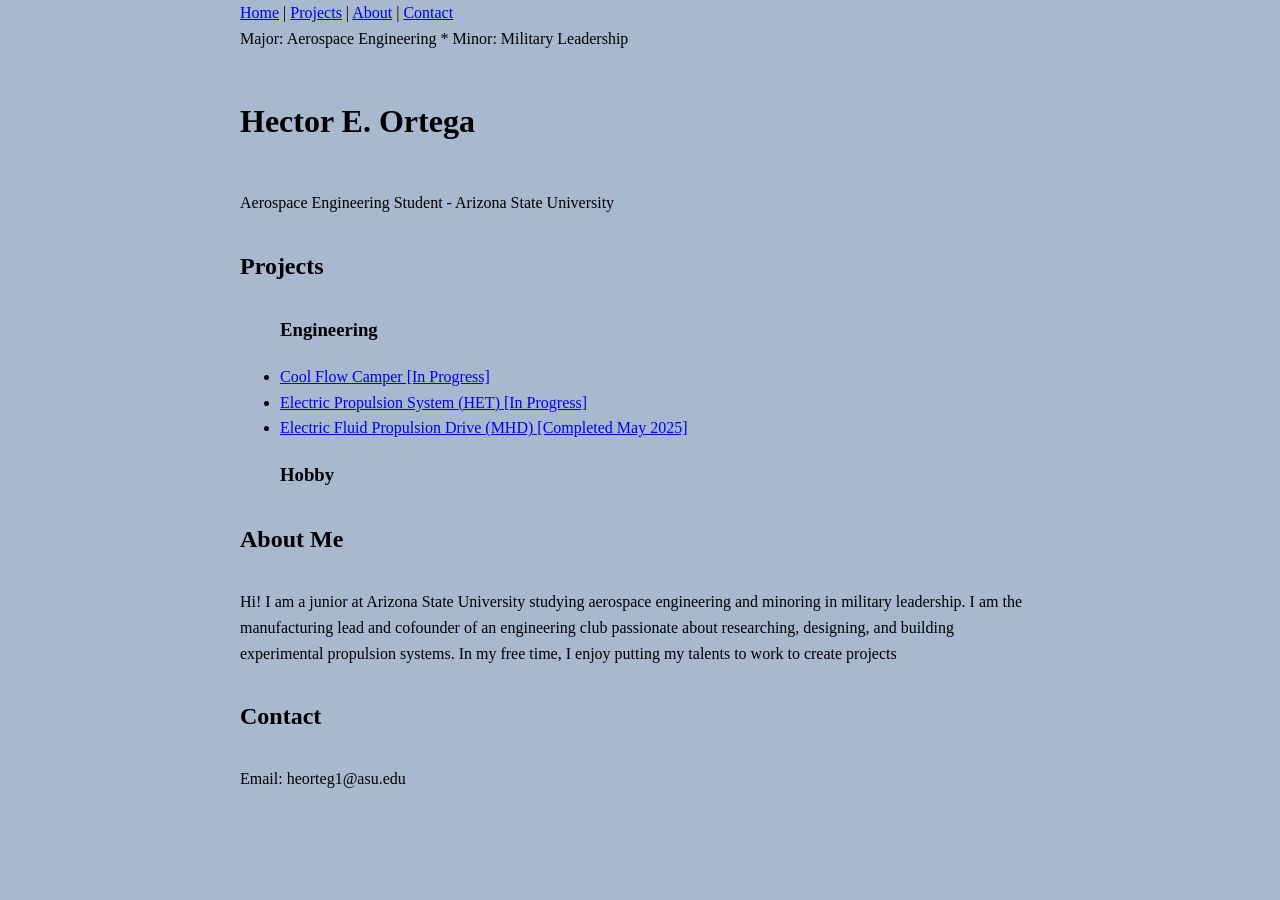
==== index.html @ f28b2d2d "Update index.html" ====
<nav>
    <a href="index.html">Home</a> |
    <a href="#projects">Projects</a> |
    <a href="#about">About</a> |
    <a href="#contact">Contact</a>
</nav>
<!DOCTYPE html>
<div class="container">
   
    <link rel="stylesheet" href="style.css">
   
    <html>
    <head>
        <title>Hector E. Ortega | Aerospace Portfolio</title>
        <subtitle> Major: Aerospace Engineering * Minor: Military Leadership </subtitle>
    </head>
</div>
<div class="card">
    </head>
    <body>
    
    <h1>Hector E. Ortega</h1>
    <p>Aerospace Engineering Student - Arizona State University</p>
  
 
        <h2 id="projects">Projects</h2>
        <ul>
            <h3>Engineering</h3>
            
            <li><a href="EngineeringProjects/CoolFlowCamper.html">Cool Flow Camper [In Progress]</a></li> 
            <li><a href="EngineeringProjects/HallEffectThruster.html">Electric Propulsion System (HET) [In Progress]</a></li>
            <li><a href="EngineeringProjects/MagnetoHydroDynamicDrive.html">Electric Fluid Propulsion Drive (MHD) [Completed May 2025]</a></li>
            <h3>Hobby</h3>
            <!--
            <li><a href="#">Mobile Kitchen Island</a></li>
            <li><a href="#">Tool Restoration</a></li>
            -->
        </ul>
</div>
<h2 id="about">About Me</h2>
<p>Hi! I am a junior at Arizona State University studying aerospace engineering and minoring in military leadership. I am the manufacturing lead and cofounder of an engineering club passionate about researching, designing, and building experimental propulsion systems. In my free time, I enjoy putting my talents to work to create projects</p>

<h2 id="contact">Contact</h2>
<p>Email: heorteg1@asu.edu</p>
    
</body>
</html>
---- style.css ----
body {
    font-family: Times New Roman, serif;
    max-width: 800px;
    margin: auto;
    line-height: 1.6;
    background-color: #A7B8CF; 
    color: #000000; /* light text */
}
h1 {
    color: #000000;
    line-height: 3;
}
h2 {
    color: #000000;
    line-height: 2.5;
}
a:hover{
    color: #000000;
    {
.container {
  max-width: 900px;
  margin: auto;
  padding: 20px;
}
.card {
  background: #1e293b;       /* box color */
  padding: 20px;             /* space inside */
  border-radius: 12px;       /* rounded corners */
  box-shadow: 0 4px 10px rgba(0,0,0,0.3); /* shadow */
}
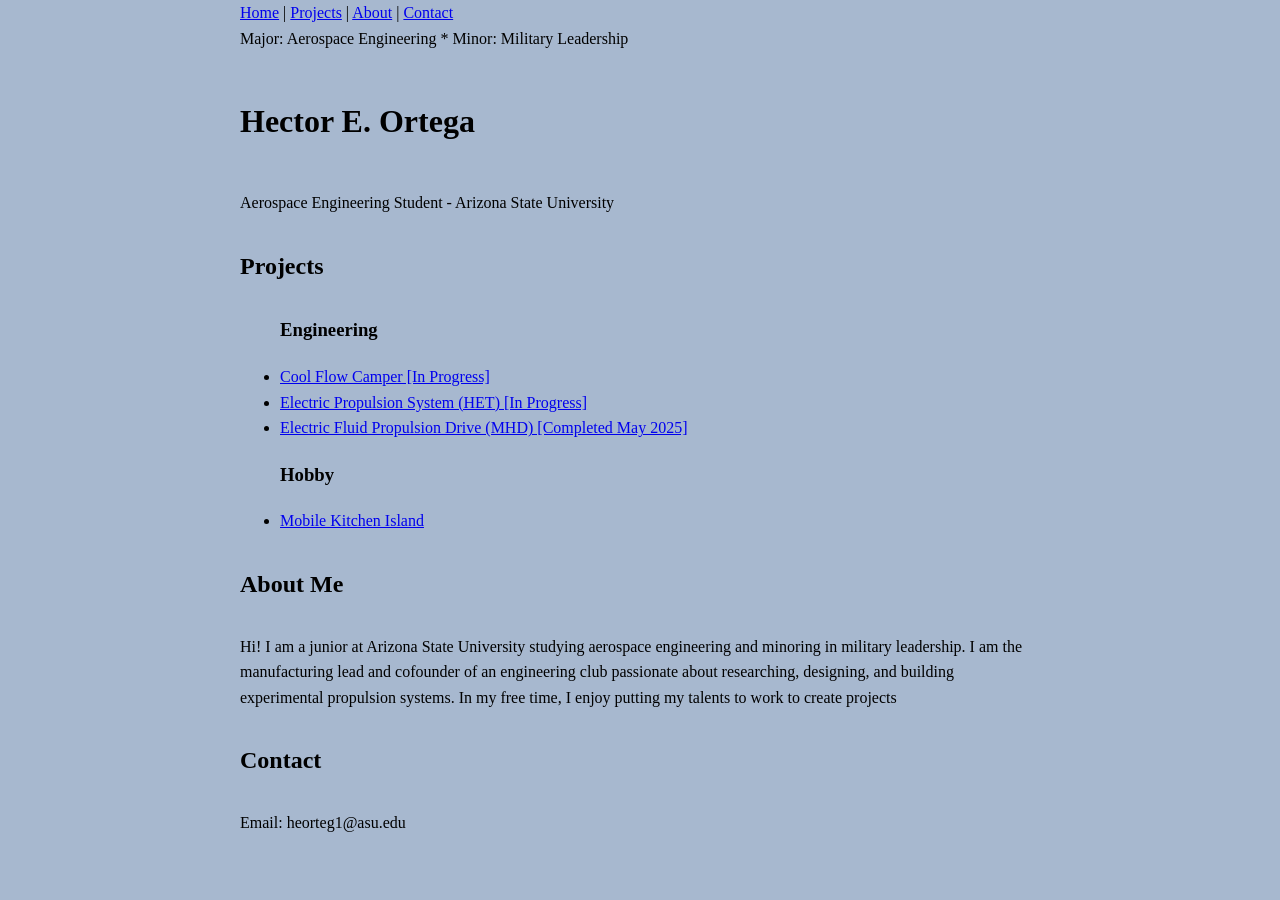
==== commit ca2c1ae1: "Add Island project page link" ====
--- a/index.html
+++ b/index.html
@@ -31,8 +31,9 @@
             <li><a href="EngineeringProjects/HallEffectThruster.html">Electric Propulsion System (HET) [In Progress]</a></li>
             <li><a href="EngineeringProjects/MagnetoHydroDynamicDrive.html">Electric Fluid Propulsion Drive (MHD) [Completed May 2025]</a></li>
             <h3>Hobby</h3>
+            
+            <li><a href="HobbyProjects/KitchenIsland.html">Mobile Kitchen Island</a></li>
             <!--
-            <li><a href="#">Mobile Kitchen Island</a></li>
             <li><a href="#">Tool Restoration</a></li>
             -->
         </ul>
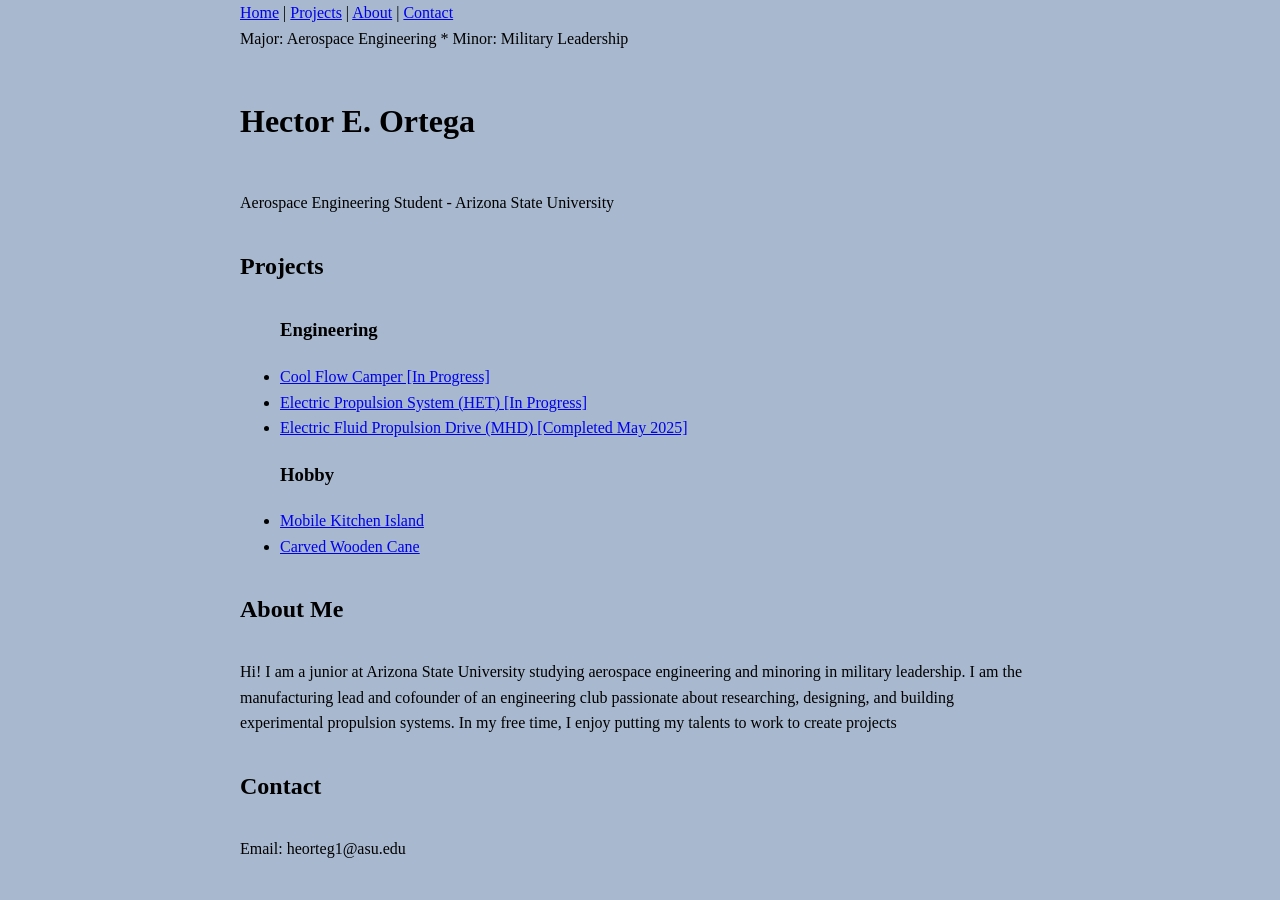
==== commit cdda3021: "Linked Cane project to index" ====
--- a/index.html
+++ b/index.html
@@ -33,6 +33,7 @@
             <h3>Hobby</h3>
             
             <li><a href="HobbyProjects/KitchenIsland.html">Mobile Kitchen Island</a></li>
+            <li><a href="HobbyProjects/PanamaCane.html">Carved Wooden Cane</a></li>
             <!--
             <li><a href="#">Tool Restoration</a></li>
             -->
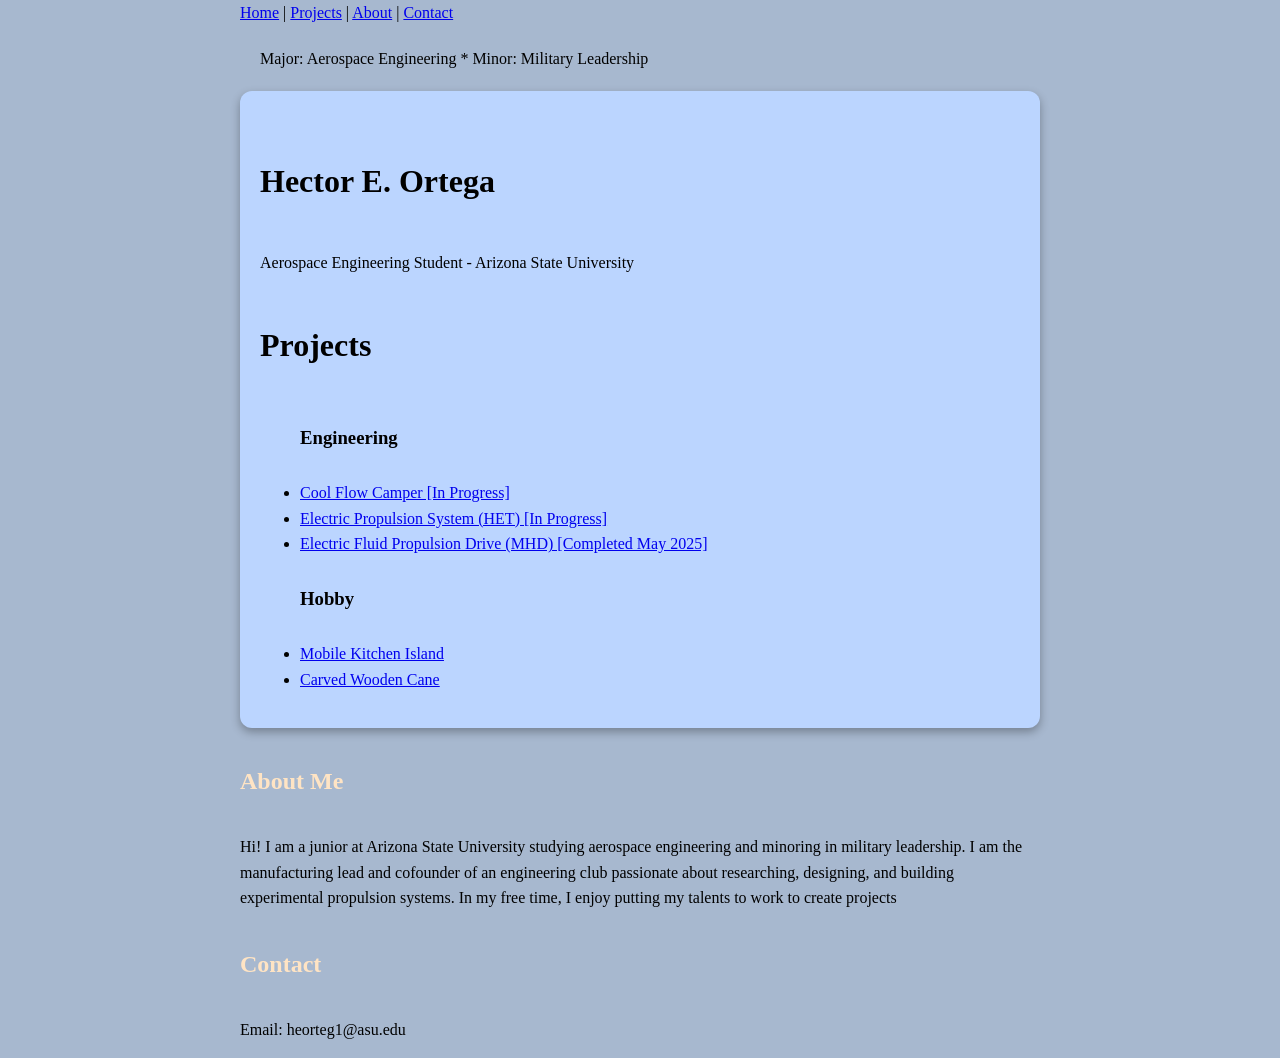
==== commit dfe0e507: "Swap h colors" ====
--- a/index.html
+++ b/index.html
@@ -23,8 +23,9 @@
     <p>Aerospace Engineering Student - Arizona State University</p>
   
  
-        <h2 id="projects">Projects</h2>
+        <h1 id="projects">Projects</h2>
         <ul>
+            
             <h3>Engineering</h3>
             
             <li><a href="EngineeringProjects/CoolFlowCamper.html">Cool Flow Camper [In Progress]</a></li> 
--- a/style.css
+++ b/style.css
@@ -11,20 +11,40 @@
     line-height: 3;
 }
 h2 {
-    color: #000000;
+    color: bisque;
+    line-height: 2.75;
+}
+h3 {
+    color:#000000;
     line-height: 2.5;
 }
-a:hover{
-    color: #000000;
-    {
+a:hover {
+    color: #bef7ff;
+}
 .container {
   max-width: 900px;
   margin: auto;
   padding: 20px;
 }
 .card {
-  background: #1e293b;       /* box color */
+  background: #bbd5ff;       /* box color */
   padding: 20px;             /* space inside */
   border-radius: 12px;       /* rounded corners */
   box-shadow: 0 4px 10px rgba(0,0,0,0.3); /* shadow */
 }
+
+.button {
+     border: 0;
+  padding: 10px;
+  box-shadow:
+    -2px -2px 5px gray,
+    2px 2px 5px gray;
+}
+
+@media (forced-colors: active) {
+  .button {
+    /* Use a border instead, since box-shadow
+    is forced to 'none' in forced-colors mode */
+    border: 2px ButtonBorder solid;
+  }
+}
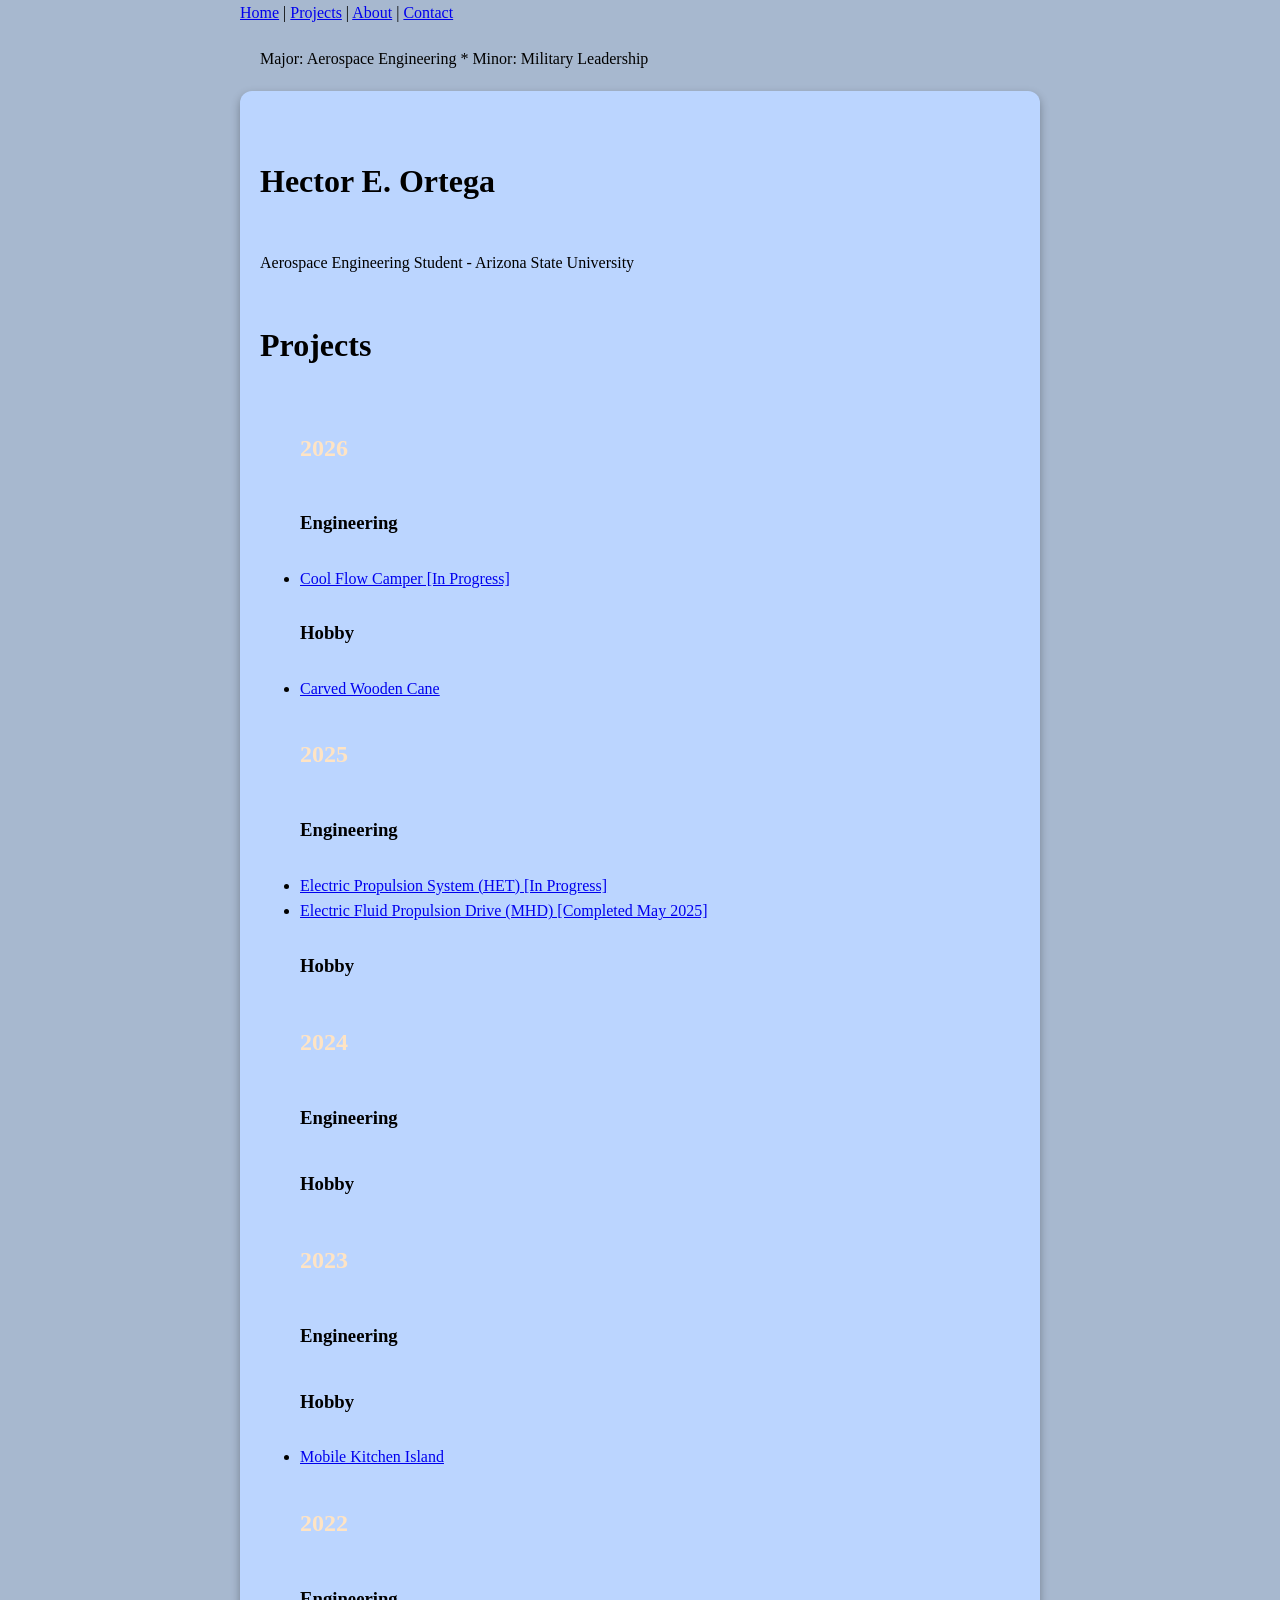
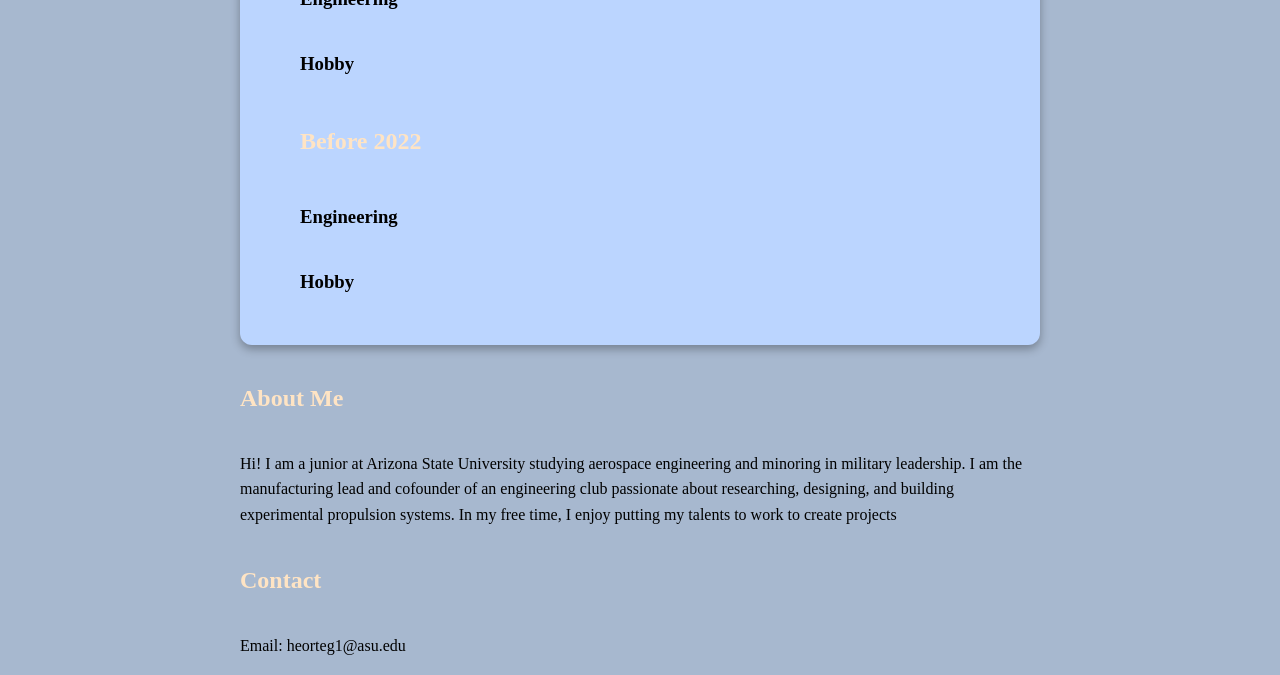
==== commit 62991f99: "Rearrange Projects List" ====
--- a/index.html
+++ b/index.html
@@ -25,16 +25,47 @@
  
         <h1 id="projects">Projects</h2>
         <ul>
+            <h2>2026</h2>
+                <h3>Engineering</h3>
             
-            <h3>Engineering</h3>
+                <li><a href="EngineeringProjects/CoolFlowCamper.html">Cool Flow Camper [In Progress]</a></li> 
+                
+                <h3>Hobby</h3>
+                
+                <li><a href="HobbyProjects/PanamaCane.html">Carved Wooden Cane</a></li>
             
-            <li><a href="EngineeringProjects/CoolFlowCamper.html">Cool Flow Camper [In Progress]</a></li> 
-            <li><a href="EngineeringProjects/HallEffectThruster.html">Electric Propulsion System (HET) [In Progress]</a></li>
-            <li><a href="EngineeringProjects/MagnetoHydroDynamicDrive.html">Electric Fluid Propulsion Drive (MHD) [Completed May 2025]</a></li>
-            <h3>Hobby</h3>
+            <h2>2025</h2>
+                <h3>Engineering</h3>
+                <li><a href="EngineeringProjects/HallEffectThruster.html">Electric Propulsion System (HET) [In Progress]</a></li>
+                <li><a href="EngineeringProjects/MagnetoHydroDynamicDrive.html">Electric Fluid Propulsion Drive (MHD) [Completed May 2025]</a></li>
+
+                <h3>Hobby</h3>
+
+            <h2>2024</h2>
+
+                <h3>Engineering</h3>
+
+                <h3>Hobby</h3>
+
+            <h2>2023</h2>
+
+                <h3>Engineering</h3>
+
+                <h3>Hobby</h3>
+
+                <li><a href="HobbyProjects/KitchenIsland.html">Mobile Kitchen Island</a></li>
             
-            <li><a href="HobbyProjects/KitchenIsland.html">Mobile Kitchen Island</a></li>
-            <li><a href="HobbyProjects/PanamaCane.html">Carved Wooden Cane</a></li>
+            <h2>2022</h2>
+
+                <h3>Engineering</h3>
+
+                <h3>Hobby</h3>
+
+            <h2>Before 2022</h2>
+
+                <h3>Engineering</h3>
+                
+                <h3>Hobby</h3>
             <!--
             <li><a href="#">Tool Restoration</a></li>
             -->
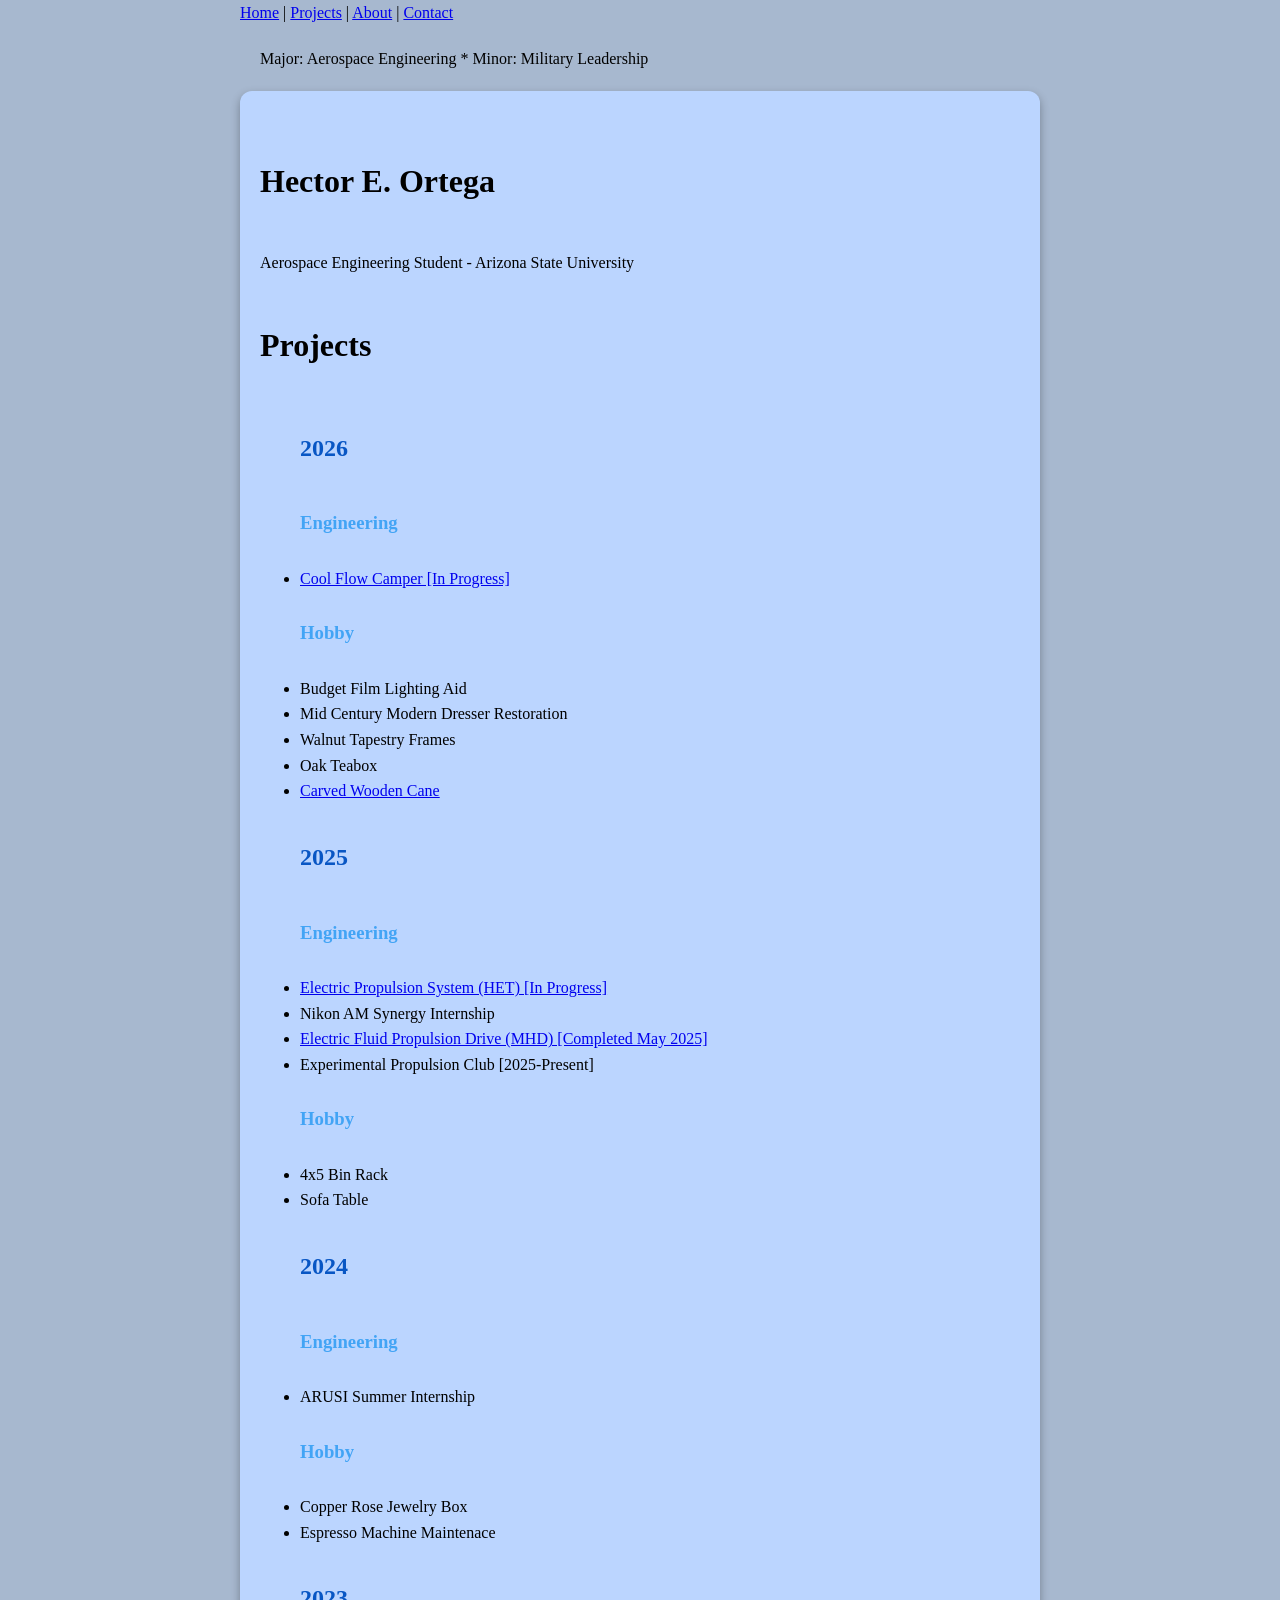
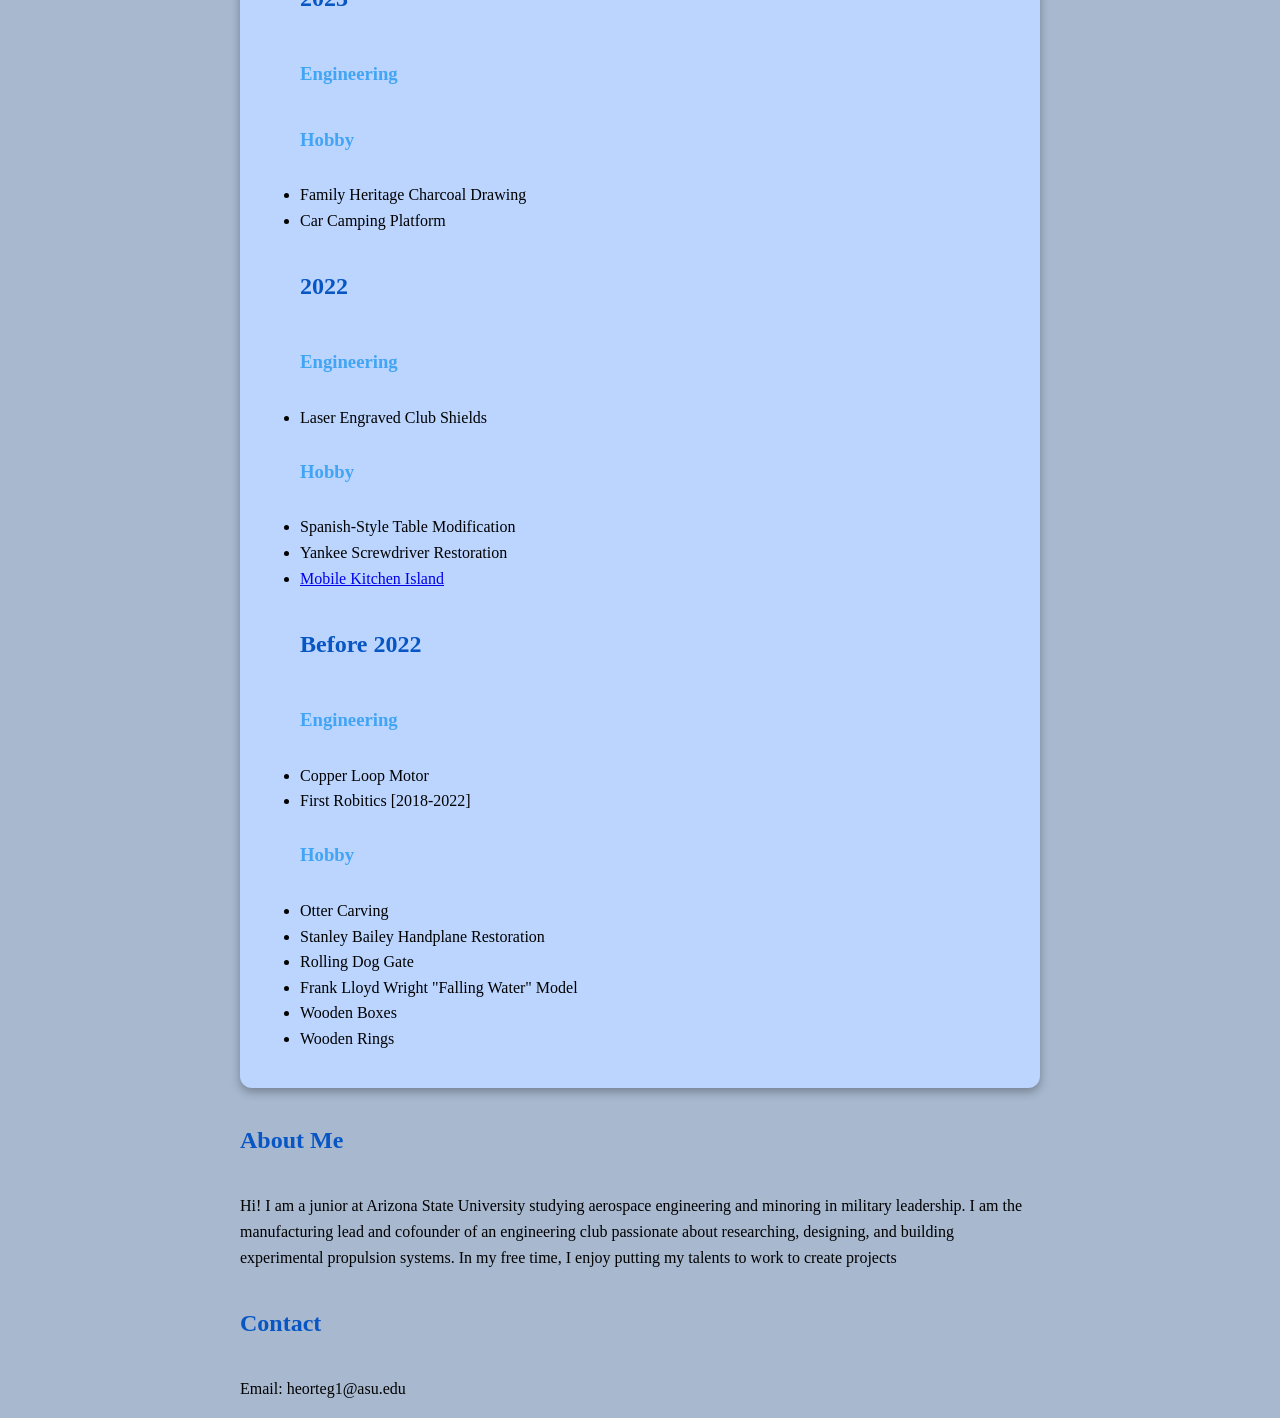
==== commit 48635aa9: "Projects List Overhaul" ====
--- a/index.html
+++ b/index.html
@@ -26,46 +26,73 @@
         <h1 id="projects">Projects</h2>
         <ul>
             <h2>2026</h2>
-                <h3>Engineering</h3>
-            
+
+                <h3>Engineering</h3>            
                 <li><a href="EngineeringProjects/CoolFlowCamper.html">Cool Flow Camper [In Progress]</a></li> 
                 
                 <h3>Hobby</h3>
-                
+                <li>Budget Film Lighting Aid</li>
+                <li>Mid Century Modern Dresser Restoration</li>
+                <li>Walnut Tapestry Frames</li>
+                <li>Oak Teabox</li>
                 <li><a href="HobbyProjects/PanamaCane.html">Carved Wooden Cane</a></li>
             
             <h2>2025</h2>
+
                 <h3>Engineering</h3>
                 <li><a href="EngineeringProjects/HallEffectThruster.html">Electric Propulsion System (HET) [In Progress]</a></li>
+                <li>Nikon AM Synergy Internship</li>
                 <li><a href="EngineeringProjects/MagnetoHydroDynamicDrive.html">Electric Fluid Propulsion Drive (MHD) [Completed May 2025]</a></li>
+                <li>Experimental Propulsion Club [2025-Present]</li>
 
                 <h3>Hobby</h3>
+                <li>4x5 Bin Rack</li>
+                <li>Sofa Table</li>
 
             <h2>2024</h2>
 
                 <h3>Engineering</h3>
+                <li>ARUSI Summer Internship</li>
 
                 <h3>Hobby</h3>
+                <li>Copper Rose Jewelry Box</li>
+                <li>Espresso Machine Maintenace</li>
 
             <h2>2023</h2>
 
                 <h3>Engineering</h3>
 
                 <h3>Hobby</h3>
-
-                <li><a href="HobbyProjects/KitchenIsland.html">Mobile Kitchen Island</a></li>
+                <li>Family Heritage Charcoal Drawing</li>
+                <li>Car Camping Platform</li>
+                
+                
             
             <h2>2022</h2>
 
                 <h3>Engineering</h3>
+                <li>Laser Engraved Club Shields</li>
 
                 <h3>Hobby</h3>
+                <li>Spanish-Style Table Modification</li>
+                <li>Yankee Screwdriver Restoration</li>
+                <li><a href="HobbyProjects/KitchenIsland.html">Mobile Kitchen Island</a></li>
 
             <h2>Before 2022</h2>
 
                 <h3>Engineering</h3>
-                
+                <li>Copper Loop Motor</li>
+                <li>First Robitics [2018-2022]</li>
+
                 <h3>Hobby</h3>
+
+                <li>Otter Carving</li>
+                <li>Stanley Bailey Handplane Restoration</li>
+                <li>Rolling Dog Gate</li>
+                <li>Frank Lloyd Wright "Falling Water" Model</li>
+                <li>Wooden Boxes</li>
+                <li>Wooden Rings</li>
+
             <!--
             <li><a href="#">Tool Restoration</a></li>
             -->
--- a/style.css
+++ b/style.css
@@ -11,11 +11,11 @@
     line-height: 3;
 }
 h2 {
-    color: bisque;
+    color: rgb(8, 86, 196);
     line-height: 2.75;
 }
 h3 {
-    color:#000000;
+    color:#42a4f5;
     line-height: 2.5;
 }
 a:hover {
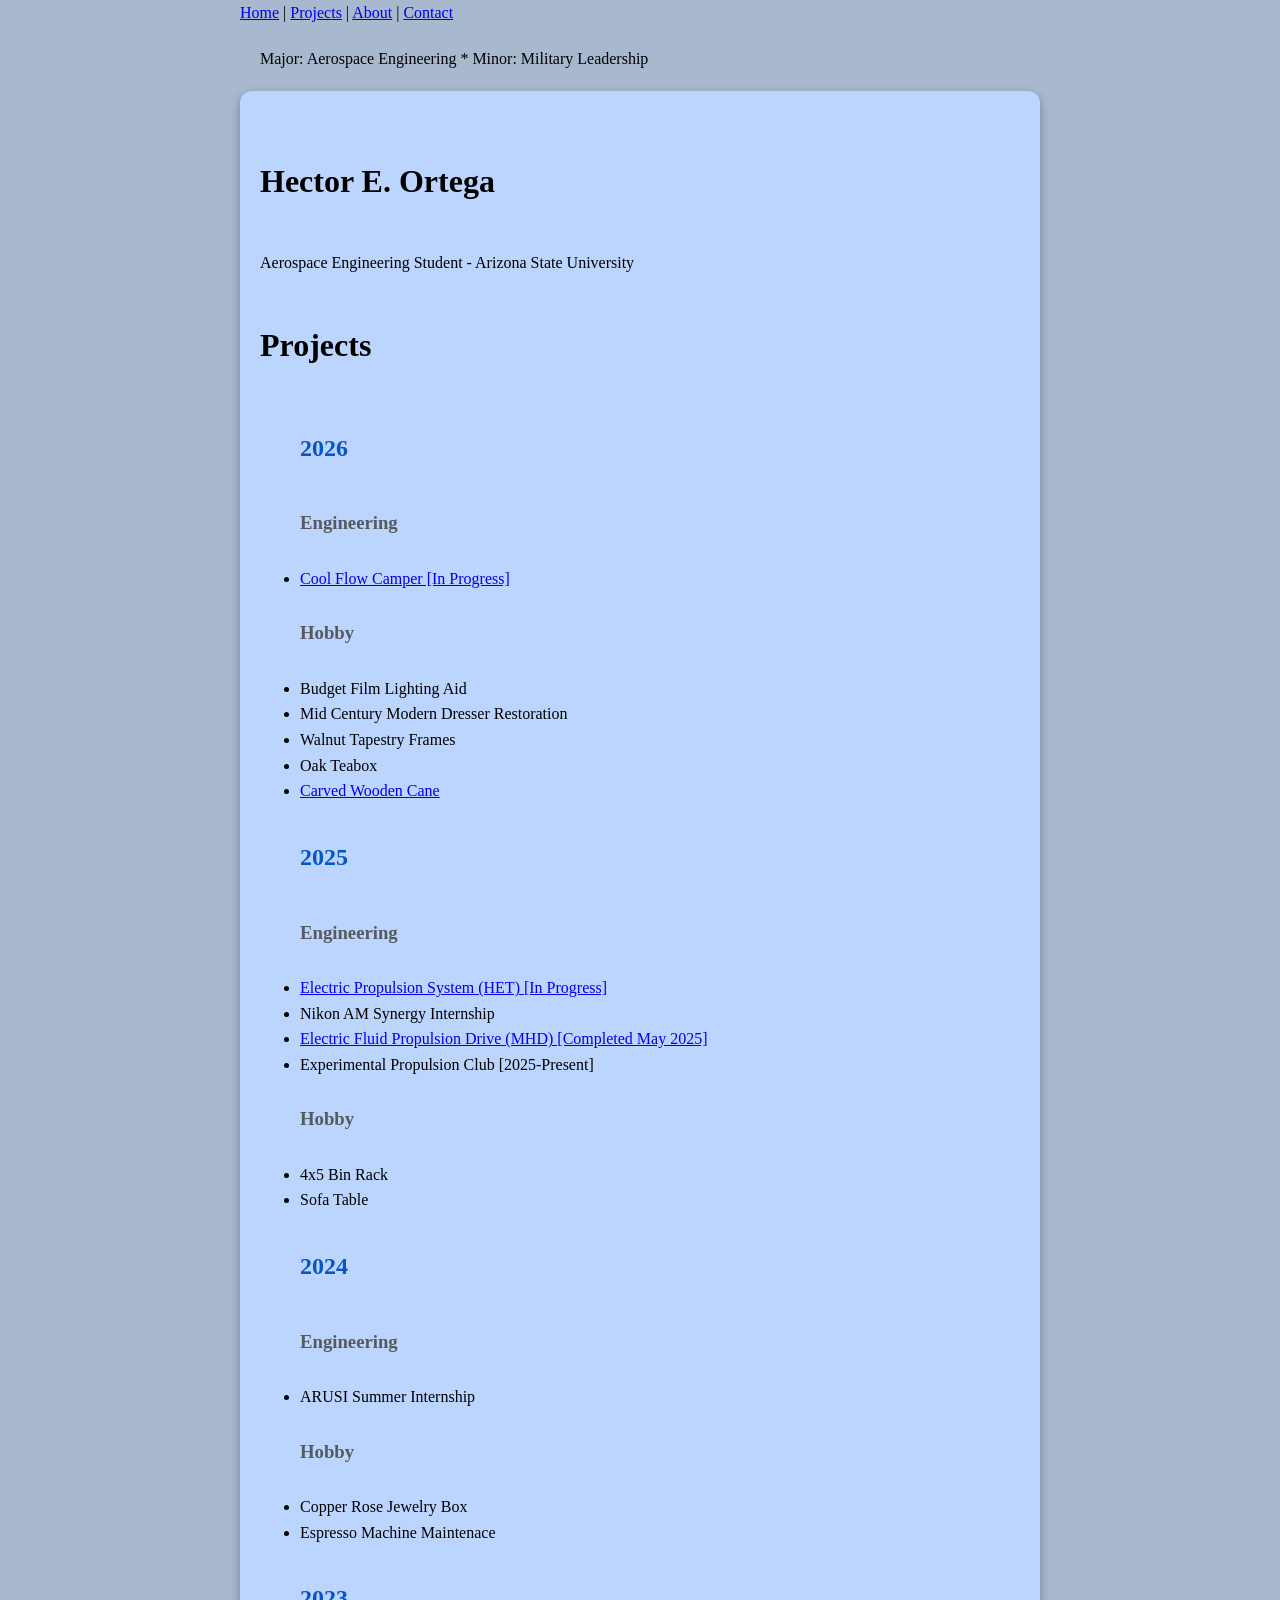
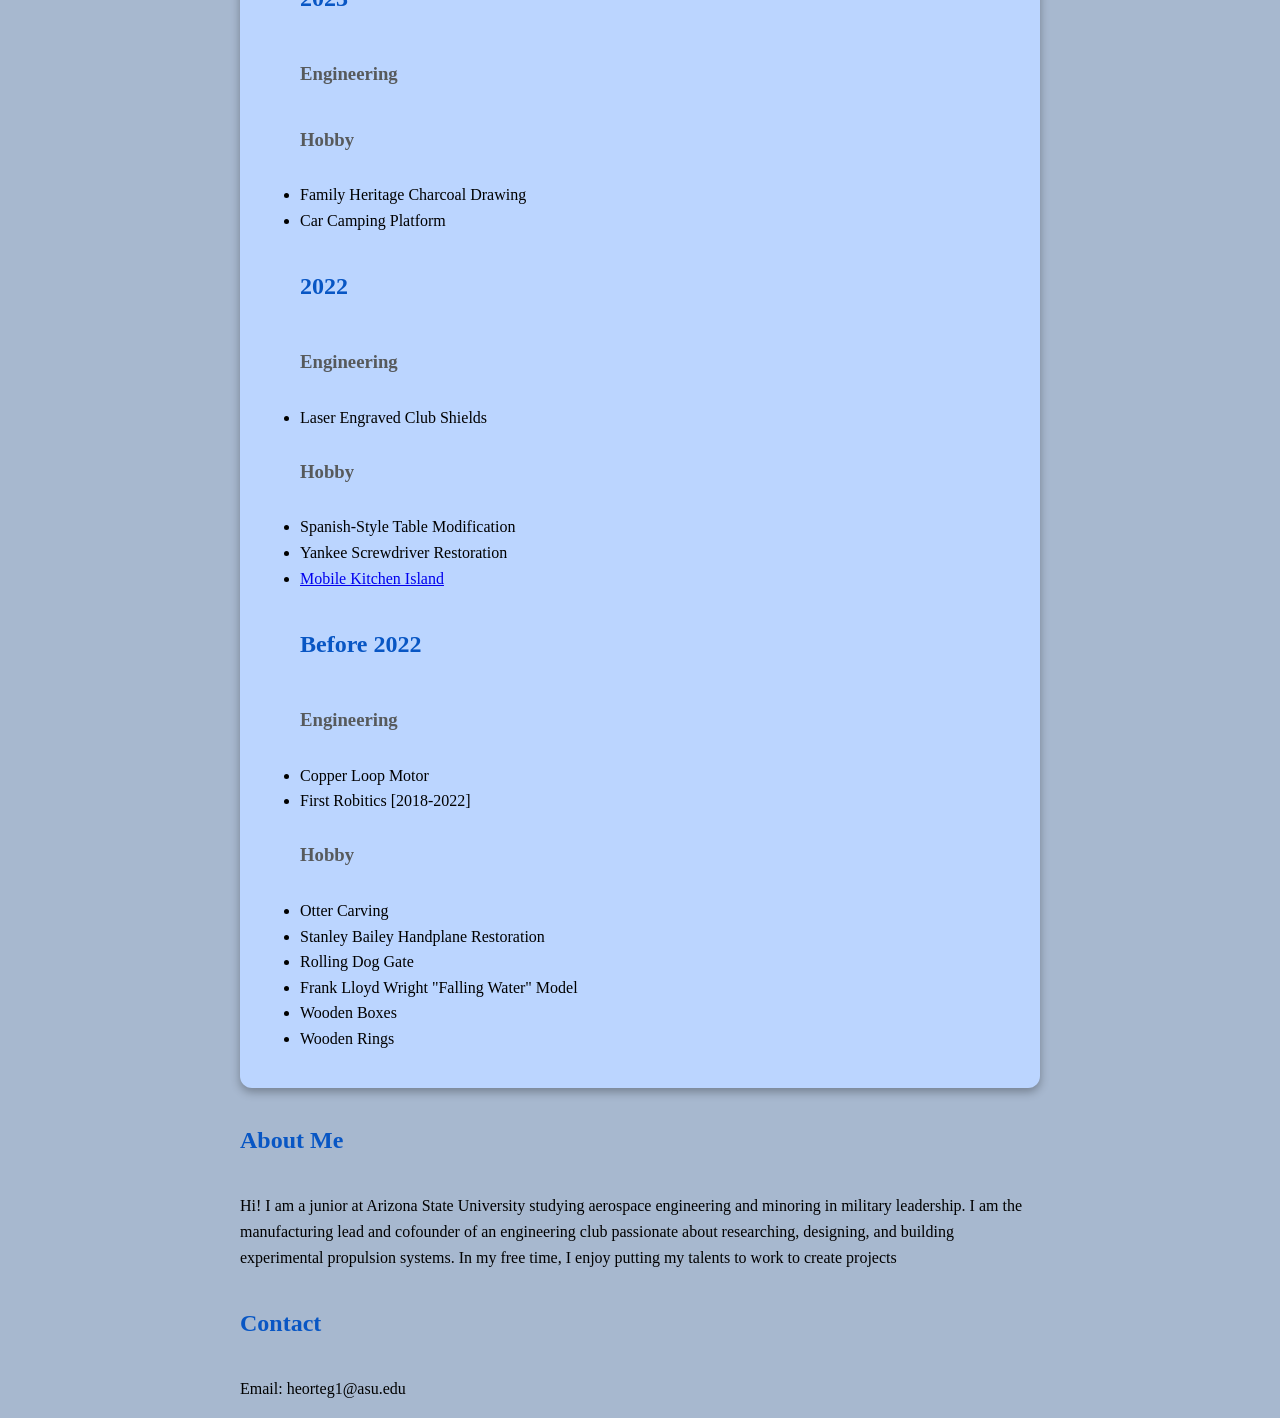
==== commit 71892f07: "Project Format Adjustment" ====
--- a/index.html
+++ b/index.html
@@ -28,70 +28,69 @@
             <h2>2026</h2>
 
                 <h3>Engineering</h3>            
-                <li><a href="EngineeringProjects/CoolFlowCamper.html">Cool Flow Camper [In Progress]</a></li> 
+                    <li><a href="EngineeringProjects/CoolFlowCamper.html">Cool Flow Camper [In Progress]</a></li> 
                 
                 <h3>Hobby</h3>
-                <li>Budget Film Lighting Aid</li>
-                <li>Mid Century Modern Dresser Restoration</li>
-                <li>Walnut Tapestry Frames</li>
-                <li>Oak Teabox</li>
-                <li><a href="HobbyProjects/PanamaCane.html">Carved Wooden Cane</a></li>
+                    <li>Budget Film Lighting Aid</li>
+                    <li>Mid Century Modern Dresser Restoration</li>
+                    <li>Walnut Tapestry Frames</li>
+                    <li>Oak Teabox</li>
+                    <li><a href="HobbyProjects/PanamaCane.html">Carved Wooden Cane</a></li>
             
             <h2>2025</h2>
 
                 <h3>Engineering</h3>
-                <li><a href="EngineeringProjects/HallEffectThruster.html">Electric Propulsion System (HET) [In Progress]</a></li>
-                <li>Nikon AM Synergy Internship</li>
-                <li><a href="EngineeringProjects/MagnetoHydroDynamicDrive.html">Electric Fluid Propulsion Drive (MHD) [Completed May 2025]</a></li>
-                <li>Experimental Propulsion Club [2025-Present]</li>
+                    <li><a href="EngineeringProjects/HallEffectThruster.html">Electric Propulsion System (HET) [In Progress]</a></li>
+                    <li>Nikon AM Synergy Internship</li>
+                    <li><a href="EngineeringProjects/MagnetoHydroDynamicDrive.html">Electric Fluid Propulsion Drive (MHD) [Completed May 2025]</a></li>
+                    <li>Experimental Propulsion Club [2025-Present]</li>
 
                 <h3>Hobby</h3>
-                <li>4x5 Bin Rack</li>
-                <li>Sofa Table</li>
+                    <li>4x5 Bin Rack</li>
+                    <li>Sofa Table</li>
 
             <h2>2024</h2>
 
                 <h3>Engineering</h3>
-                <li>ARUSI Summer Internship</li>
+                    <li>ARUSI Summer Internship</li>
 
                 <h3>Hobby</h3>
-                <li>Copper Rose Jewelry Box</li>
-                <li>Espresso Machine Maintenace</li>
+                    <li>Copper Rose Jewelry Box</li>
+                    <li>Espresso Machine Maintenace</li>
 
             <h2>2023</h2>
 
                 <h3>Engineering</h3>
 
                 <h3>Hobby</h3>
-                <li>Family Heritage Charcoal Drawing</li>
-                <li>Car Camping Platform</li>
+                    <li>Family Heritage Charcoal Drawing</li>
+                    <li>Car Camping Platform</li>
                 
                 
             
             <h2>2022</h2>
 
                 <h3>Engineering</h3>
-                <li>Laser Engraved Club Shields</li>
+                    <li>Laser Engraved Club Shields</li>
 
                 <h3>Hobby</h3>
-                <li>Spanish-Style Table Modification</li>
-                <li>Yankee Screwdriver Restoration</li>
-                <li><a href="HobbyProjects/KitchenIsland.html">Mobile Kitchen Island</a></li>
+                    <li>Spanish-Style Table Modification</li>
+                    <li>Yankee Screwdriver Restoration</li>
+                    <li><a href="HobbyProjects/KitchenIsland.html">Mobile Kitchen Island</a></li>
 
             <h2>Before 2022</h2>
 
                 <h3>Engineering</h3>
-                <li>Copper Loop Motor</li>
-                <li>First Robitics [2018-2022]</li>
+                    <li>Copper Loop Motor</li>
+                    <li>First Robitics [2018-2022]</li>
 
                 <h3>Hobby</h3>
-
-                <li>Otter Carving</li>
-                <li>Stanley Bailey Handplane Restoration</li>
-                <li>Rolling Dog Gate</li>
-                <li>Frank Lloyd Wright "Falling Water" Model</li>
-                <li>Wooden Boxes</li>
-                <li>Wooden Rings</li>
+                    <li>Otter Carving</li>
+                    <li>Stanley Bailey Handplane Restoration</li>
+                    <li>Rolling Dog Gate</li>
+                    <li>Frank Lloyd Wright "Falling Water" Model</li>
+                    <li>Wooden Boxes</li>
+                    <li>Wooden Rings</li>
 
             <!--
             <li><a href="#">Tool Restoration</a></li>
--- a/style.css
+++ b/style.css
@@ -15,7 +15,7 @@
     line-height: 2.75;
 }
 h3 {
-    color:#42a4f5;
+    color:#575a5c;
     line-height: 2.5;
 }
 a:hover {
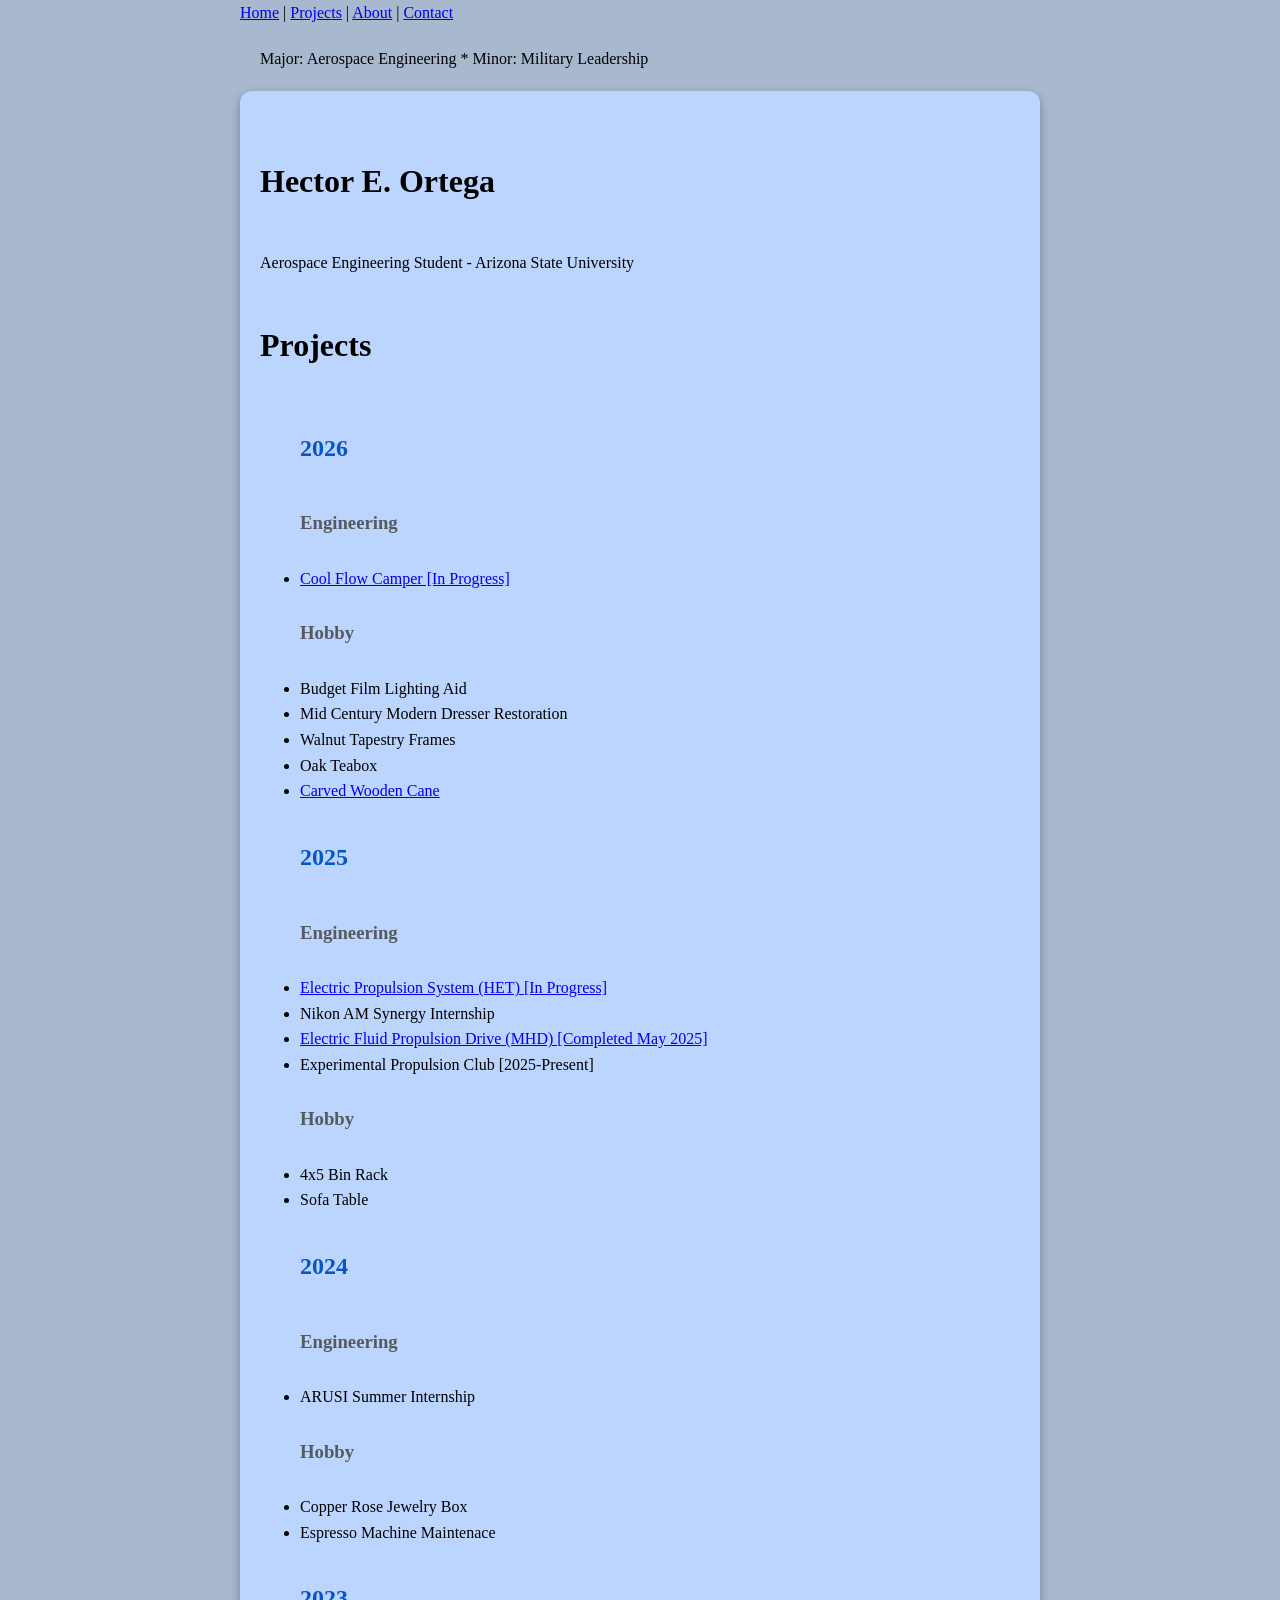
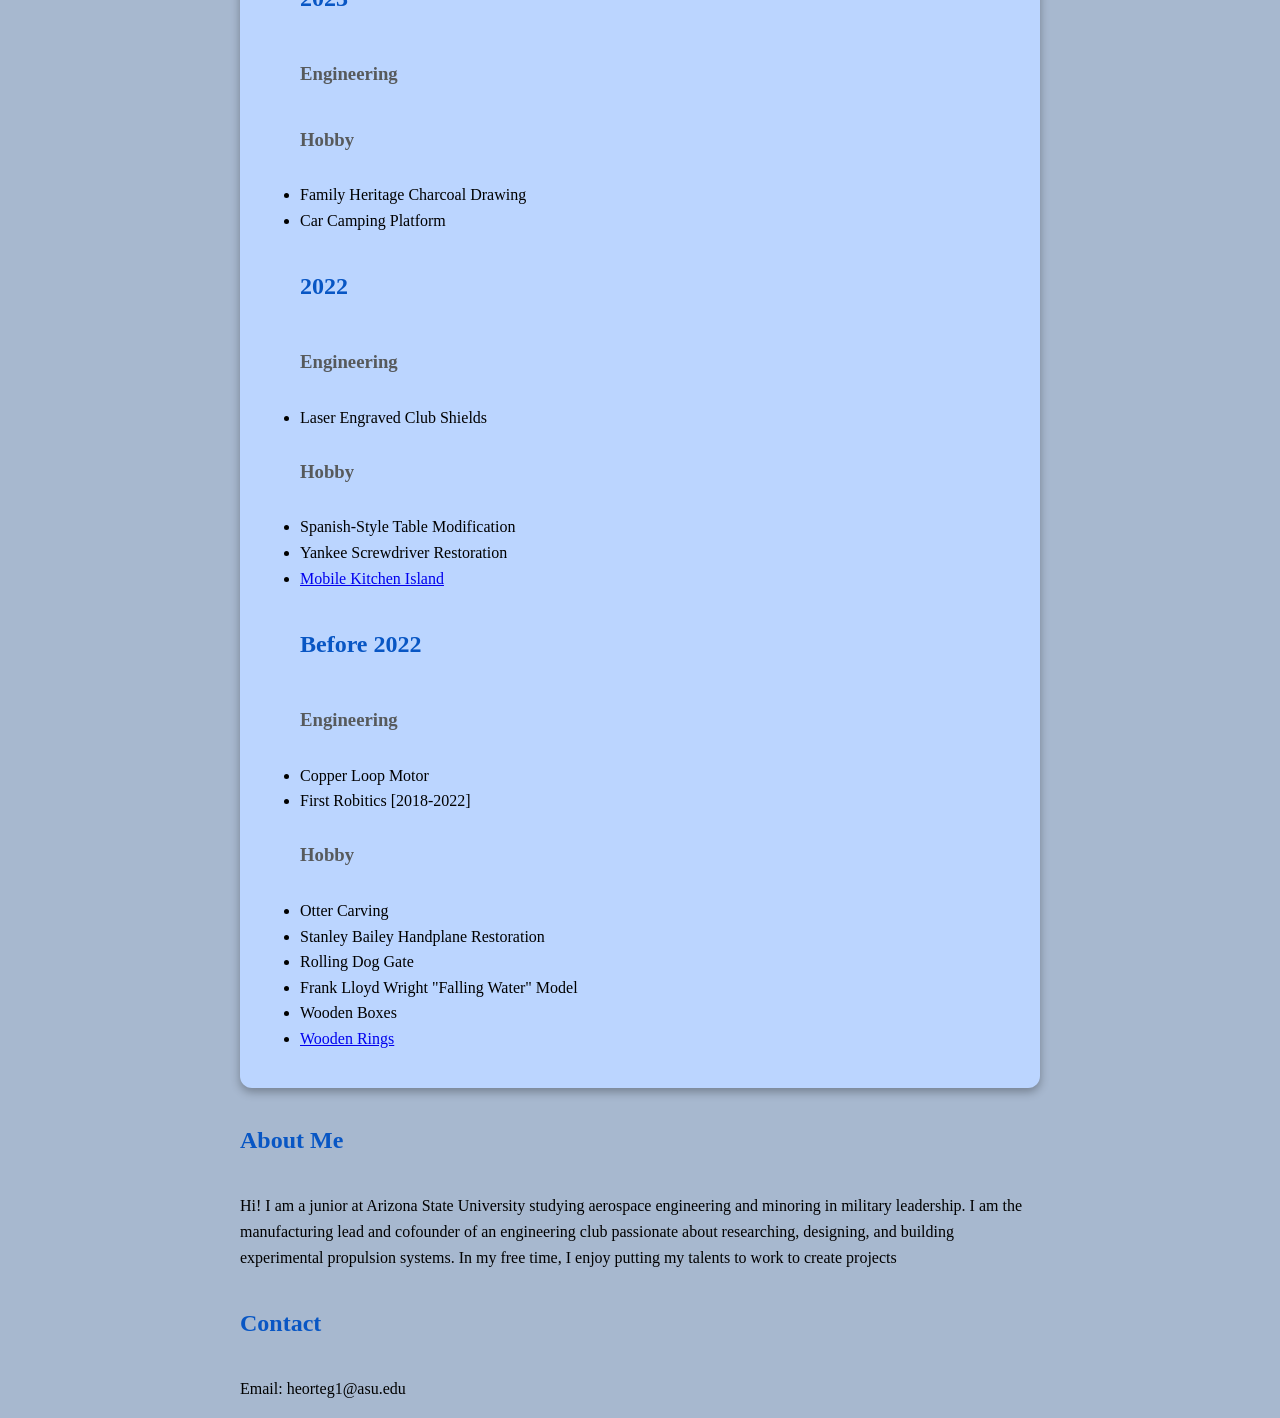
==== commit 7e8f71a8: "Fix Index Page Links" ====
--- a/index.html
+++ b/index.html
@@ -28,21 +28,21 @@
             <h2>2026</h2>
 
                 <h3>Engineering</h3>            
-                    <li><a href="EngineeringProjects/CoolFlowCamper.html">Cool Flow Camper [In Progress]</a></li> 
+                    <li><a href="EngineeringProjects/Pages/CoolFlowCamper.html">Cool Flow Camper [In Progress]</a></li> 
                 
                 <h3>Hobby</h3>
                     <li>Budget Film Lighting Aid</li>
                     <li>Mid Century Modern Dresser Restoration</li>
                     <li>Walnut Tapestry Frames</li>
                     <li>Oak Teabox</li>
-                    <li><a href="HobbyProjects/PanamaCane.html">Carved Wooden Cane</a></li>
+                    <li><a href="HobbyProjects/Pages/PanamaCane.html">Carved Wooden Cane</a></li>
             
             <h2>2025</h2>
 
                 <h3>Engineering</h3>
-                    <li><a href="EngineeringProjects/HallEffectThruster.html">Electric Propulsion System (HET) [In Progress]</a></li>
+                    <li><a href="EngineeringProjects/Pages/HallEffectThruster.html">Electric Propulsion System (HET) [In Progress]</a></li>
                     <li>Nikon AM Synergy Internship</li>
-                    <li><a href="EngineeringProjects/MagnetoHydroDynamicDrive.html">Electric Fluid Propulsion Drive (MHD) [Completed May 2025]</a></li>
+                    <li><a href="EngineeringProjects/Pages/MagnetoHydroDynamicDrive.html">Electric Fluid Propulsion Drive (MHD) [Completed May 2025]</a></li>
                     <li>Experimental Propulsion Club [2025-Present]</li>
 
                 <h3>Hobby</h3>
@@ -76,7 +76,7 @@
                 <h3>Hobby</h3>
                     <li>Spanish-Style Table Modification</li>
                     <li>Yankee Screwdriver Restoration</li>
-                    <li><a href="HobbyProjects/KitchenIsland.html">Mobile Kitchen Island</a></li>
+                    <li><a href="HobbyProjects/Pages/KitchenIsland.html">Mobile Kitchen Island</a></li>
 
             <h2>Before 2022</h2>
 
@@ -90,7 +90,7 @@
                     <li>Rolling Dog Gate</li>
                     <li>Frank Lloyd Wright "Falling Water" Model</li>
                     <li>Wooden Boxes</li>
-                    <li>Wooden Rings</li>
+                    <li><a href="HobbyProjects/Pages/WoodenRings.html">Wooden Rings</a></li>
 
             <!--
             <li><a href="#">Tool Restoration</a></li>
